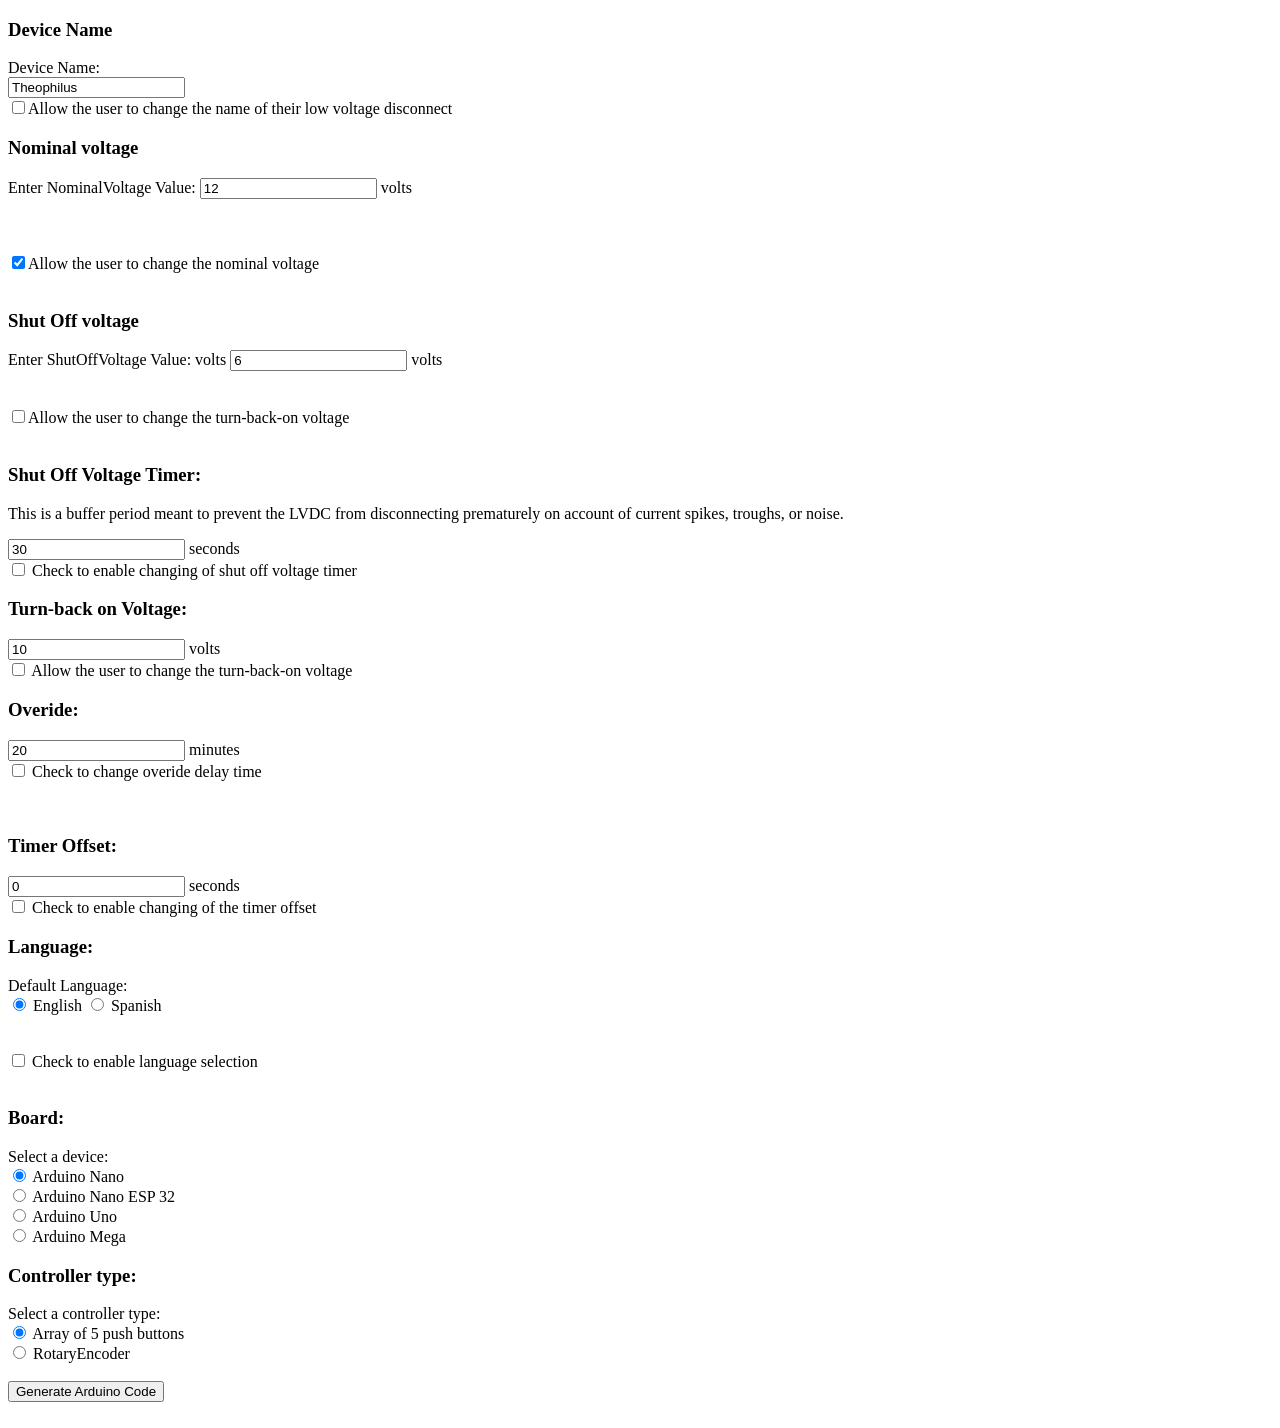
==== Software/CustomerInterface/index.html @ e2939363 "Integrated more changes from Weston, broke up PagesLCD.js into more parts" ====
<!DOCTYPE html>

<!--Low voltage disconnect customer form
    Programmed by Henry Holben and Weston Street using some code generated by ChatGPT, https://chat.openai.com/


-->

<html lang="en">
<head>
    <meta charset="UTF-8">
    <meta name="viewport" content="width=device-width, initial-scale=1.0">
    <title>Arduino Code Generator</title>

		<form>

        
        <!--Device Name-->
            <h3>Device Name</h3>
            <label for="DeviceName">Device Name:</label>
            <br>
            <input type="text" id="DeviceName" name="DeviceName" value="Theophilus">
            <br>
            <input type="checkbox" id="EnableNameChange" name="EnableNameChange" value="true">Allow the user to change the name of their low voltage disconnect
            <br>
        
        <!--Nominal Voltage-->
            <h3>Nominal voltage</h3>
            <label for="NominalVoltage">Enter NominalVoltage Value:</label>
            <input type="number" id="NominalVoltage" name="NominalVoltage" value="12" required> volts
            <br>
            <span class="error" id="NominalVoltageError" style="color:red"></span><br><br>
            <br>
            <input type="checkbox" id="EnableNominalVoltageInterface" name="EnableNominalVoltageInterface" value="true" checked="checked">Allow the user to change the nominal voltage <br>
            <br>
        
        <!--Shut off Voltage Form-->
            <h3>Shut Off voltage</h3>
            <label for="ShutOffVoltage">Enter ShutOffVoltage Value:</label> volts
            <input type="number" id="ShutOffVoltage" name="ShutOffVoltage" value="6" required> volts
            <span class="error" id="ShutOffVoltageError"></span><br><br><br>
            <input type="checkbox" id="EnableShutOffVoltageInterface" name="EnableShutOffVoltageInterface" value="ShutOffEnabled">Allow the user to change the turn-back-on voltage <br>
<br>
        <!-- Shut Off Voltage Timer-->
            <h3>Shut Off Voltage Timer:</h3>
            <p>This is a buffer period meant to prevent the LVDC from disconnecting prematurely on account of current spikes, troughs, or noise.</p>
            <input type="number" id="ShutOffVoltageTimer" name="ShutOffVoltageTimer" value="30"> seconds
            <br>
            <input type="checkbox" id="EnableShutOffVoltageTimerBoolean" name="EnableShutOffVoltageTimerBoolean" value="TRUE">
            <label for="EnableTimerOffsetBoolean">Check to enable changing of shut off voltage timer</label><br>
        
        
        <!--Turn Back on Voltage Form-->
            <h3>Turn-back on Voltage:</h3>
            <input type="number" id="TurnBackOnVoltage" name="TurnBackOnVoltage" value="10"> volts
            <br>
            <input type="checkbox" id="EnableTurnBackOnVoltageInterface" name="EnableTurnBackOnVoltageInterface" value="TurnBackOnEnabled">
            <label for="TurnBackOnVoltage">Allow the user to change the turn-back-on voltage</label><br>
        

        <!-- Override-->
            <h3>Overide:</h3>
            <input type="number" id="OverrideDelay" name="OverrideDelay" value="20"> minutes
            <br>
            <input type="checkbox" id="override" name="override" value="TRUE">
            <label for="override">Check to change overide delay time</label><br>
            <br>
            <br>
        
        <!-- TimerOffset-->
            <h3>Timer Offset:</h3>
            <input type="number" id="TimerOffset" name="TimerOffset" value="0"> seconds
            <br>
            <input type="checkbox" id="EnableTimerOffsetBoolean" name="EnableTimerOffsetBoolean" value="TRUE">
            <label for="EnableTimerOffsetBoolean">Check to enable changing of the timer offset</label><br>
        
        <!-- Language-->
            <h3>Language:</h3>
            Default Language:
            <br>
            <input type="radio" id="english" name="LanguageSetting" value="english" checked="checked">
            <label for="english">English</label> 
            <input type="radio" id="spanish" name="LanguageSetting" value="spanish">
            <label for="spanish">Spanish</label><br>
            <br>
            <br>
            <input type="checkbox" id="EnableLanguageInterface" name="EnableLanguageInterface" value="LanguageChoiceEnabled">
            <label for="EnableLanguageInterface">Check to enable language selection</label><br>
            <br>
        
        <!-- Board-->
            <h3>Board:</h3>
            Select a device:
            <br>
            <input type="radio" id="ArduinoNano" name="DeviceSetting" value="ArduinoNano" checked="checked">
            <label for="ArduinoNano">Arduino Nano</label> 
            <br>
            <input type="radio" id="ArduinoNanoESP32" name="DeviceSetting" value="ArduinoNanoESP32">
            <label for="ArduinoNanoEsp32">Arduino Nano ESP 32</label>
            <br>
            <input type="radio" id="ArduinoUno" name="DeviceSetting" value="ArduinoUno">
            <label for="ArduinoUno">Arduino Uno</label> 
            <br>
            <input type="radio" id="ArduinoMega" name="DeviceSetting" value="ArduinoMega">
            <label for="ArduinoMega">Arduino Mega</label><br>

        <!-- Controller type-->
            <h3>Controller type:</h3>
            Select a controller type:
            <br>
            <input type="radio" id="ButtonArray" name="ControlTypeSetting" value="ButtonArray" checked="checked">
            <label for="ButtonArray">Array of 5  push buttons</label> 
            <br>
            <input type="radio" id="Encoder" name="ControlTypeSetting" value="Encoder">
            <label for="Encoder">RotaryEncoder</label><br>
            <br>

        <!--Buttons to begin the generation of the arduino file:-->
            <button type="button" onclick="generateCode()">Generate Arduino Code</button>
            <br>            

        
    </form>
    
    <br>
    
    <a id="downloadLink" style="display: none" download="arduino_code.ino">Download Arduino Code</a>
    

<!--Rhe javascript files that are stored in this folderun t-->
<script src = "PinData.js" defer></script>
<script src = "ExtractFormVariables.js" defer></script>
<script src = "ConvertMenuItemsToString.js" defer></script>

<script src = "Explanations.js" defer></script>

<script src = "CodeHead.js" defer></script>
<script src = "LibrariesSection.js" defer></script>
<script src = "InitialCppVariables.js" defer></script>
<script src = "PagesLCD.js" defer></script>
<script src = "ScrollFunctions.js" defer></script>
<script src = "SelectFunctions.js" defer></script>
<script src = "MemoryFunctions.js" defer></script>
<script src = "MeasurementFunction.js" defer></script>

<script src = "TimerFunctions.js" defer></script>
<script src = "OutputTogglingFunctions.js" defer></script>
<script src = "VoltageCheckRoutines.js" defer></script>
<script src = "SetupFunction.js" defer></script>
<script src = "VoidLoop.js" defer></script>



    <script type="text/javascript">
        

  //A potential alternative to running the scripts as we did above, is to combine them into one large script:     
        /* Pure Javascript work*/

            //Set pin assignments
              //  let PinDataScript = document.createElement('script');
               // PinDataScript.src ="PinData.js";
                //PinDataScript.defer = true;
               // document.head.appendChild(PinDataScript);

            //Extract Variables from the HTML form
             //   let ExtractVariablesScript = document.createElement('script');
              //  ExtractVariablesScript.src ="ExtractFormVariables.js";
              //  ExtractVariablesScript.defer = true;
              //  document.head.appendChild(ExtractVariablesScript);

            //Convert the menu items selected by the user to a string
               // let ConvertMenuToStringScript = document.createElement('script');
               // ConvertMenuToStringScript.src ="ConvertMenuItemsToString.js";
               // ConvertMenuToStringScript.defer = true;
               // document.head.appendChild(ConvertMenuToStringScript);

            //Explanations to potentially appear on the index page as a guide for the user
               // let ExplanationsScript = document.createElement('script');
                //ExplanationsScript.src ="Explanations.js";
                //ExplanationsScript.defer = true;
               // document.head.appendChild(ExplanationsScript);




        /*Javascripts that declare strings of C++: */


            //Code Head
                //let CodeHeadscript = document.createElement('script');
                //CodeHeadscript.src ="CodeHead.js";
                //CodeHeadscript.defer = true;
                //document.head.appendChild(CodeHeadscript);

            //Libraries Section
              // let LibrariesSectionScript = document.createElement('script');
              //  LibrariesSectionScript.src ="LibrariesSection.js";
              //  LibrariesSectionScript.defer = true;
              // document.head.appendChild(LibrariesSectionScript);

            //Initial Variables
              //  let InitialCppVariablesScript = document.createElement('script');
              //  InitialCppVariablesScript.src ="InitialCppVariables.js";
              //  InitialCppVariablesScript.defer = true;
              //  document.head.appendChild(InitialCppVariablesScript);

            //LCD Pages
              //  let LCDpagesScript = document.createElement('script');
               // LCDpagesScript.src ="PagesLCD.js";
              //  LCDpagesScript.defer = true;
              //  document.head.appendChild(LCDpagesScript);

            //Scroll Functions
               // let ScrollFunctionsScript = document.createElement('script');
               // ScrollFunctionsScript.src ="ScrollFunctions.js";
               // ScrollFunctionsScript.defer = true;
                //document.head.appendChild(ScrollFunctionsScript);

            //Select Functions
               // let SelectFunctionsScript = document.createElement('script');
               // SelectFunctionsScript.src ="SelectFunctions.js";
                //SelectFunctionsScript.defer = true;
                //document.head.appendChild(SelectFunctionsScript);

            //Memory Functions
               // let MemoryFunctionsScript = document.createElement('script');
               // MemoryFunctionsScript.src ="MemoryFunctions.js";
              //  MemoryFunctionsScript.defer = true;
               // document.head.appendChild(MemoryFunctionsScript);

            //Timer Functions
                //let TimerFunctionsScript = document.createElement('script');
               // TimerFunctionsScript.src ="TimerFunctions.js";
               // TimerFunctionsScript.defer = true;
               // document.head.appendChild(TimerFunctionsScript);

            //Votlage Measurement Function
              //let VoltageMeasurementScript = document.createElement('script');
            //  VoltageMeasurementScript.src ="MeasurementFunction.js";
           //  VoltageMeasurementScript.defer = true;
          //  document.head.appendChild(VoltageMeasurementScript);
  
            //Functions for turning the output on or off
              // let OutputTogglingFunctionsScript = document.createElement('script');
              // OutputTogglingFunctionsScript.src ="OutputTogglingFunctions.js";
              // OutputTogglingFunctionsScript.defer = true;
              // document.head.appendChild(OutputTogglingFunctionsScript);

            //Voltage Check Routines
              //  let VoltageCheckRoutinesScript = document.createElement('script');
          //  VoltageCheckRoutinesScript.src ="VoltageCheckRoutines.js";
          //      VoltageCheckRoutinesScript.defer = true;
          //      document.head.appendChild(VoltageCheckRoutinesScript);
            
            //Setup Function
           //     SetupFunctionScript = document.createElement('script');
           //     SetupFunctionScript.src ="SetupFunction.js";
           //     SetupFunctionScript.defer = true;
           //     document.head.appendChild(SetupFunctionScript);





            
        //Generate the arduino Code
        function generateCode() 
        {



        //Check that inputs are valid       
                const NominalVoltageError = document.getElementById('NominalVoltageError');
                const ShutOffVoltageError = document.getElementById('ShutOffVoltageError');

            
                NominalVoltageError.textContent = '';
                ShutOffVoltageError.textContent = '';

                if (!NominalVoltage) 
                {

       alert("Please enter a positive integer multiple of 12 for Nominal Voltage.");
                }
            
                else if (NominalVoltage % 12 !== 0) 
                {
       NominalVoltageError.textContent = 'Please enter a positive integer multiple of 12 for Nominal Voltage.';
       alert("Nominal Voltage must be a positive integer multiple of 12.");
                }

                else if (isNaN(ShutOffVoltage) || ShutOffVoltage <= 0) 
                {
        alert("Please enter a positive number for Shut Off VOltage (decimal values allowed");
                }
                
                else if (isNaN(TurnBackOnVoltage) || TurnBackOnVoltage <= 0) 
                {
        alert("Please enter a positive number for Turn Back On Voltage(decimal values allowed");
                }
                else if (isNaN(OverrideDelay) || TurnBackOnVoltage <= 0) 
                {
        alert("Please enter a positive number for override delay (decimal values allowed");
                }
                else
                {
            



       
          
            
        //select the control scheme to put into the Blob     
        
        if(ControlSelection == 1)
        {
            var ScrollFunction = ButtonScrollFunction;
            var SelectFunction = ButtonSelectFunction;
            var LibrariesSection = LibrariesSectionButtonArray; 
            var SetUpFunction = SetupFunctionButtons;
            var ControlSchemeGlobalVariables = ButtonRelatedGlobalVariables;
   
        }
        else if(ControlSelection ==2)
        {
            var ScrollFunction = EncoderScrollFunction;
            var SelectFunction = EncoderSelectFunction;
            var LibrariesSection = LibrariesSectionEncoder;
            var SetUpFunction = SetupFunctionEncoder;
            var ControlSchemeGlobalVariables = EncoderRelatedGlobalVariables;

        }
            
        // Create a Blob containing the Arduino code
        const blob = new Blob([
            CodeHead 
            + 
            LibrariesSection 
            + 
            MenuItems 
            + 
            LiquidCrystalDisplayVariablesSection 
            + 
            VoltageProbeSpecifications 
            + 
            GlobalVariables 
            + 
            TimerRelatedVariables 
            + 
            GetPinAssignments 
            + 
            ControlSchemeGlobalVariables 
            + 
            VoltageMeasurementFunction 
            + 
            StatusPage 
            + 
            MenuPage 
            + 
            AdjustNominalVoltagePage 
            + 
            AdjustCutOffVoltagePage
            +
            AdjustReconnectVoltagePage
            +
            AdjustOverrideTimePage
            +
            ScrollFunction 
            + 
            SelectFunction 
            + 
            ReadUserInputMemoryFunction 
            + 
            WriteUserInputMemoryFunction 
            + 
            TimeSinceBootFunction 
            + 
            DisconnectBufferTimerEnd 
            + 
            OverrideTimerEnd 
            +
            TurnOffOutputFunction 
            + 
            TurnOnOutputFunction 
            + 
            SetUpFunction 
            + 
            DefaultMenuPageScreenstate  
            + 
            LoopFunction
        ], { type: 'text/plain' });

        // Create a download link
        const downloadLink = document.getElementById("downloadLink");
        downloadLink.href = URL.createObjectURL(blob);
        downloadLink.download = "arduino_code.ino"; // Set the filename

        downloadLink.style.display = "block";
        }//end else
    }//end function generate code     
    </script>



  </body>
</html>
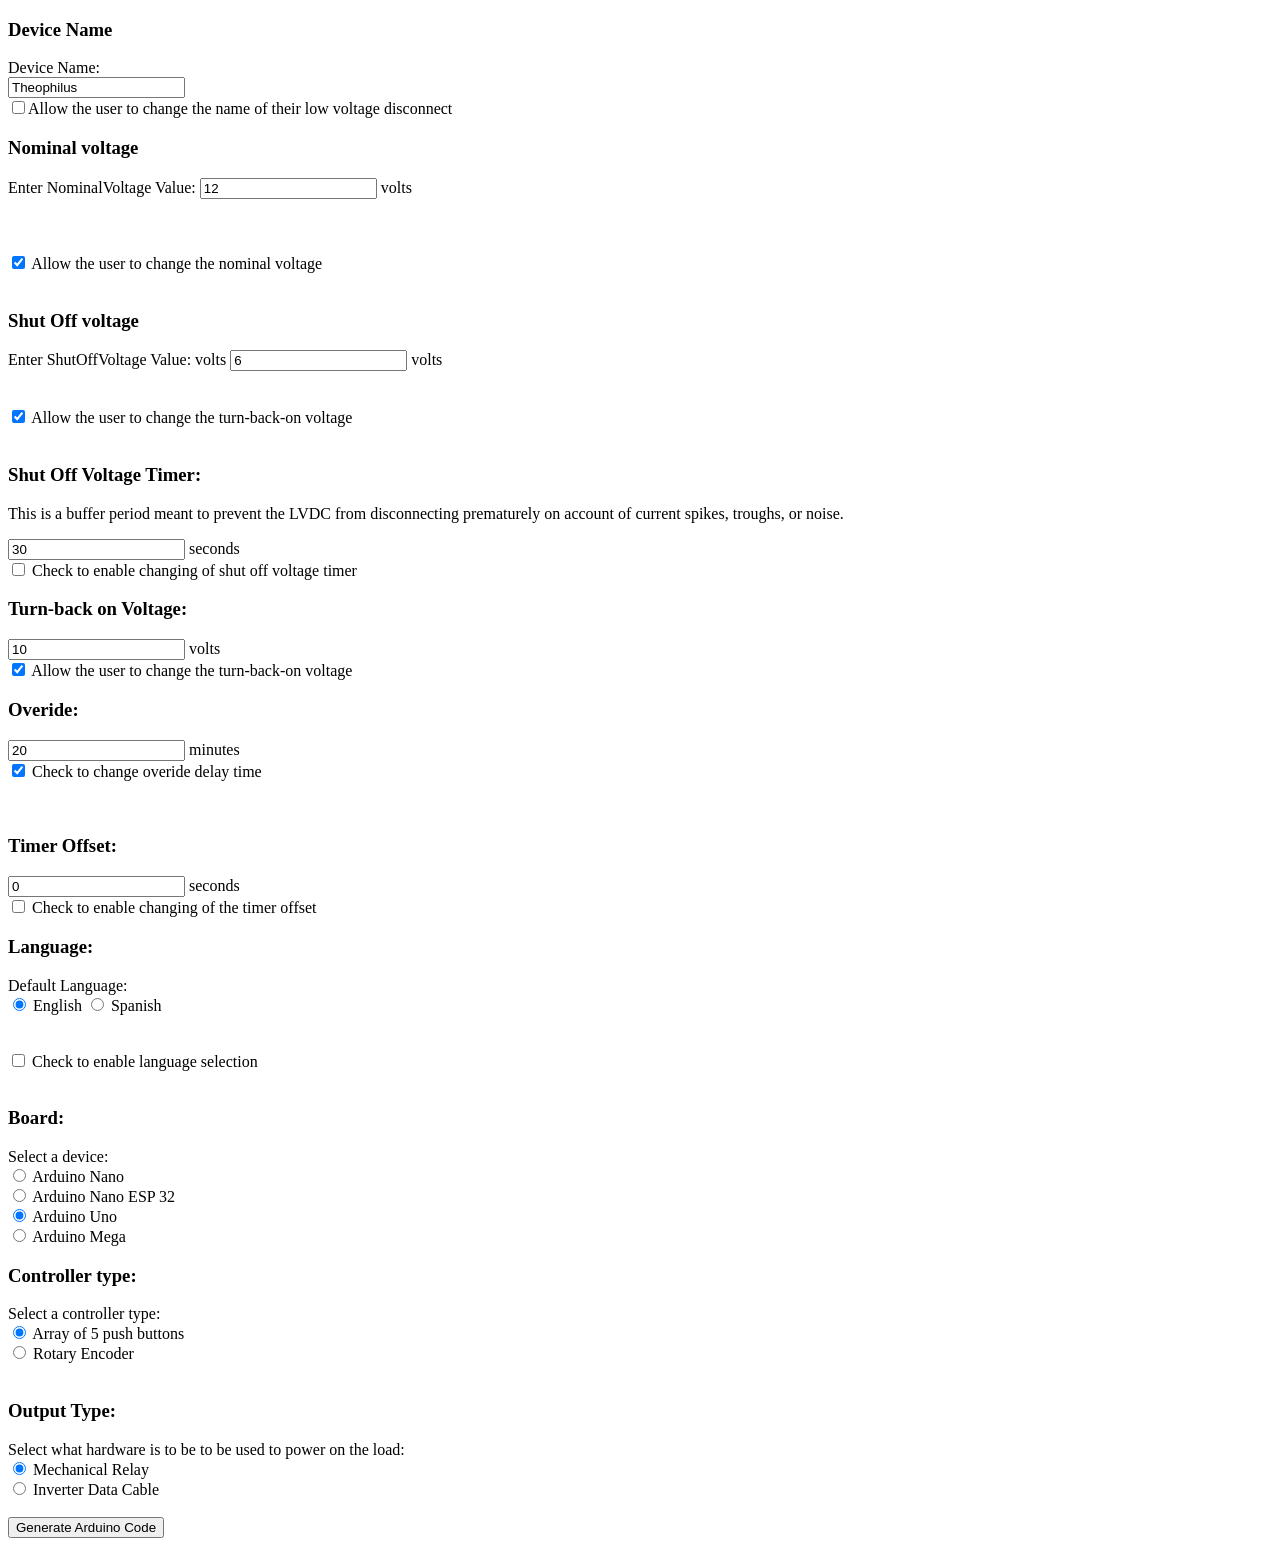
==== commit 42bbf5ea: "Worked on dynamic LCD screen pages" ====
--- a/Software/CustomerInterface/index.html
+++ b/Software/CustomerInterface/index.html
@@ -31,7 +31,7 @@
             <br>
             <span class="error" id="NominalVoltageError" style="color:red"></span><br><br>
             <br>
-            <input type="checkbox" id="EnableNominalVoltageInterface" name="EnableNominalVoltageInterface" value="true" checked="checked">Allow the user to change the nominal voltage <br>
+            <input type="checkbox" id="EnableNominalVoltageInterface" name="EnableNominalVoltageInterface" value="true" checked="checked"> <!-- selected by default-->Allow the user to change the nominal voltage <br>
             <br>
         
         <!--Shut off Voltage Form-->
@@ -39,7 +39,7 @@
             <label for="ShutOffVoltage">Enter ShutOffVoltage Value:</label> volts
             <input type="number" id="ShutOffVoltage" name="ShutOffVoltage" value="6" required> volts
             <span class="error" id="ShutOffVoltageError"></span><br><br><br>
-            <input type="checkbox" id="EnableShutOffVoltageInterface" name="EnableShutOffVoltageInterface" value="ShutOffEnabled">Allow the user to change the turn-back-on voltage <br>
+            <input type="checkbox" id="EnableShutOffVoltageInterface" name="EnableShutOffVoltageInterface" value="ShutOffEnabled"  checked="checked"> <!-- selected by default-->Allow the user to change the turn-back-on voltage <br>
 <br>
         <!-- Shut Off Voltage Timer-->
             <h3>Shut Off Voltage Timer:</h3>
@@ -54,7 +54,7 @@
             <h3>Turn-back on Voltage:</h3>
             <input type="number" id="TurnBackOnVoltage" name="TurnBackOnVoltage" value="10"> volts
             <br>
-            <input type="checkbox" id="EnableTurnBackOnVoltageInterface" name="EnableTurnBackOnVoltageInterface" value="TurnBackOnEnabled">
+            <input type="checkbox" id="EnableTurnBackOnVoltageInterface" name="EnableTurnBackOnVoltageInterface" value="TurnBackOnEnabled" checked="checked"> <!-- selected by default-->
             <label for="TurnBackOnVoltage">Allow the user to change the turn-back-on voltage</label><br>
         
 
@@ -62,7 +62,7 @@
             <h3>Overide:</h3>
             <input type="number" id="OverrideDelay" name="OverrideDelay" value="20"> minutes
             <br>
-            <input type="checkbox" id="override" name="override" value="TRUE">
+            <input type="checkbox" id="override" name="override" value="TRUE" checked="checked"> <!-- selected by default-->
             <label for="override">Check to change overide delay time</label><br>
             <br>
             <br>
@@ -78,7 +78,7 @@
             <h3>Language:</h3>
             Default Language:
             <br>
-            <input type="radio" id="english" name="LanguageSetting" value="english" checked="checked">
+            <input type="radio" id="english" name="LanguageSetting" value="english" checked="checked"> <!-- selected by default-->
             <label for="english">English</label> 
             <input type="radio" id="spanish" name="LanguageSetting" value="spanish">
             <label for="spanish">Spanish</label><br>
@@ -92,13 +92,13 @@
             <h3>Board:</h3>
             Select a device:
             <br>
-            <input type="radio" id="ArduinoNano" name="DeviceSetting" value="ArduinoNano" checked="checked">
+            <input type="radio" id="ArduinoNano" name="DeviceSetting" value="ArduinoNano">
             <label for="ArduinoNano">Arduino Nano</label> 
             <br>
             <input type="radio" id="ArduinoNanoESP32" name="DeviceSetting" value="ArduinoNanoESP32">
             <label for="ArduinoNanoEsp32">Arduino Nano ESP 32</label>
             <br>
-            <input type="radio" id="ArduinoUno" name="DeviceSetting" value="ArduinoUno">
+            <input type="radio" id="ArduinoUno" name="DeviceSetting" value="ArduinoUno" checked="checked"> <!-- selected by default-->
             <label for="ArduinoUno">Arduino Uno</label> 
             <br>
             <input type="radio" id="ArduinoMega" name="DeviceSetting" value="ArduinoMega">
@@ -108,11 +108,22 @@
             <h3>Controller type:</h3>
             Select a controller type:
             <br>
-            <input type="radio" id="ButtonArray" name="ControlTypeSetting" value="ButtonArray" checked="checked">
+            <input type="radio" id="ButtonArray" name="ControlTypeSetting" value="ButtonArray" checked="checked"> <!-- selected by default-->
             <label for="ButtonArray">Array of 5  push buttons</label> 
             <br>
             <input type="radio" id="Encoder" name="ControlTypeSetting" value="Encoder">
-            <label for="Encoder">RotaryEncoder</label><br>
+            <label for="Encoder">Rotary Encoder</label><br>
+            <br>
+
+        <!-- Output type-->
+            <h3>Output Type:</h3>
+            Select what hardware is to be to be used to power on the load:
+            <br>
+            <input type="radio" id="RelayOutput" name="OutputType" value="RelayOutput" checked="checked"> <!-- default-->
+            <label for="RelayOutput">Mechanical Relay</label> 
+            <br>
+            <input type="radio" id="InverterControl" name="OutputType" value="InverterControl">
+            <label for="InverterControl">Inverter Data Cable</label><br>
             <br>
 
         <!--Buttons to begin the generation of the arduino file:-->
@@ -268,13 +279,9 @@
         function generateCode() 
         {
 
-
-
-        //Check that inputs are valid       
+            //Check that inputs are valid       
                 const NominalVoltageError = document.getElementById('NominalVoltageError');
                 const ShutOffVoltageError = document.getElementById('ShutOffVoltageError');
-
-            
                 NominalVoltageError.textContent = '';
                 ShutOffVoltageError.textContent = '';
 
@@ -303,103 +310,96 @@
                 {
         alert("Please enter a positive number for override delay (decimal values allowed");
                 }
-                else
-                {
-            
-
-
-
-       
-          
-            
-        //select the control scheme to put into the Blob     
-        
-        if(ControlSelection == 1)
-        {
-            var ScrollFunction = ButtonScrollFunction;
-            var SelectFunction = ButtonSelectFunction;
-            var LibrariesSection = LibrariesSectionButtonArray; 
-            var SetUpFunction = SetupFunctionButtons;
-            var ControlSchemeGlobalVariables = ButtonRelatedGlobalVariables;
-   
-        }
-        else if(ControlSelection ==2)
-        {
-            var ScrollFunction = EncoderScrollFunction;
-            var SelectFunction = EncoderSelectFunction;
-            var LibrariesSection = LibrariesSectionEncoder;
-            var SetUpFunction = SetupFunctionEncoder;
-            var ControlSchemeGlobalVariables = EncoderRelatedGlobalVariables;
-
-        }
-            
-        // Create a Blob containing the Arduino code
-        const blob = new Blob([
-            CodeHead 
-            + 
-            LibrariesSection 
-            + 
-            MenuItems 
-            + 
-            LiquidCrystalDisplayVariablesSection 
-            + 
-            VoltageProbeSpecifications 
-            + 
-            GlobalVariables 
-            + 
-            TimerRelatedVariables 
-            + 
-            GetPinAssignments 
-            + 
-            ControlSchemeGlobalVariables 
-            + 
-            VoltageMeasurementFunction 
-            + 
-            StatusPage 
-            + 
-            MenuPage 
-            + 
-            AdjustNominalVoltagePage 
-            + 
-            AdjustCutOffVoltagePage
-            +
-            AdjustReconnectVoltagePage
-            +
-            AdjustOverrideTimePage
-            +
-            ScrollFunction 
-            + 
-            SelectFunction 
-            + 
-            ReadUserInputMemoryFunction 
-            + 
-            WriteUserInputMemoryFunction 
-            + 
-            TimeSinceBootFunction 
-            + 
-            DisconnectBufferTimerEnd 
-            + 
-            OverrideTimerEnd 
-            +
-            TurnOffOutputFunction 
-            + 
-            TurnOnOutputFunction 
-            + 
-            SetUpFunction 
-            + 
-            DefaultMenuPageScreenstate  
-            + 
-            LoopFunction
-        ], { type: 'text/plain' });
-
-        // Create a download link
-        const downloadLink = document.getElementById("downloadLink");
-        downloadLink.href = URL.createObjectURL(blob);
-        downloadLink.download = "arduino_code.ino"; // Set the filename
-
-        downloadLink.style.display = "block";
-        }//end else
-    }//end function generate code     
+                else //allow the code to run as normal
+                {
+                    //select the control scheme to put into the Blob     
+                    if(ControlSelection == 1)
+                    {
+                        var ScrollFunction = ButtonScrollFunction;
+                        var SelectFunction = ButtonSelectFunction;
+                        var LibrariesSection = LibrariesSectionButtonArray; 
+                        var SetUpFunction = SetupFunctionButtons;
+                        var ControlSchemeGlobalVariables = ButtonRelatedGlobalVariables;
+                    }
+                    else if(ControlSelection ==2)
+                    {
+                        var ScrollFunction = EncoderScrollFunction;
+                        var SelectFunction = EncoderSelectFunction;
+                        var LibrariesSection = LibrariesSectionEncoder;
+                        var SetUpFunction = SetupFunctionEncoder;
+                        var ControlSchemeGlobalVariables = EncoderRelatedGlobalVariables;
+                    }
+
+                    // Create a Blob containing the Arduino code
+                    const blob = new Blob(
+                    [
+                        CodeHead 
+                        + 
+                        LibrariesSection 
+                        + 
+                        MenuItems 
+                        + 
+                        LiquidCrystalDisplayVariablesSection 
+                        + 
+                        VoltageProbeSpecifications 
+                        + 
+                        GlobalVariables 
+                        + 
+                        TimerRelatedVariables 
+                        + 
+                        GetPinAssignments 
+                        + 
+                        ControlSchemeGlobalVariables 
+                        + 
+                        VoltageMeasurementFunction 
+                        + 
+                        StatusPage 
+                        + 
+                        MenuPage 
+                        + 
+                        AdjustNominalVoltagePage 
+                        + 
+                        AdjustCutOffVoltagePage
+                        +
+                        AdjustReconnectVoltagePage
+                        +
+                        AdjustOverrideTimePage
+                        +
+                        ScrollFunction 
+                        + 
+                        SelectFunction 
+                        + 
+                        ReadUserInputMemoryFunction 
+                        + 
+                        WriteUserInputMemoryFunction 
+                        + 
+                        TimeSinceBootFunction 
+                        + 
+                        DisconnectBufferTimerEnd 
+                        + 
+                        OverrideTimerEnd 
+                        +
+                        TurnOffOutputFunction 
+                        + 
+                        TurnOnOutputFunction 
+                        + 
+                        SetUpFunction 
+                        + 
+                        DefaultMenuPageScreenState  
+                        +
+                        LoopFunctionStart
+                        +
+                        LoopFunctionPages
+                    ], { type: 'text/plain' });
+
+                    // Create a download link
+                    const downloadLink = document.getElementById("downloadLink");
+                    downloadLink.href = URL.createObjectURL(blob);
+                    downloadLink.download = "arduino_code.ino"; // Set the filename
+
+                    downloadLink.style.display = "block";
+                }//end else
+        }//end function generate code     
     </script>
 
 
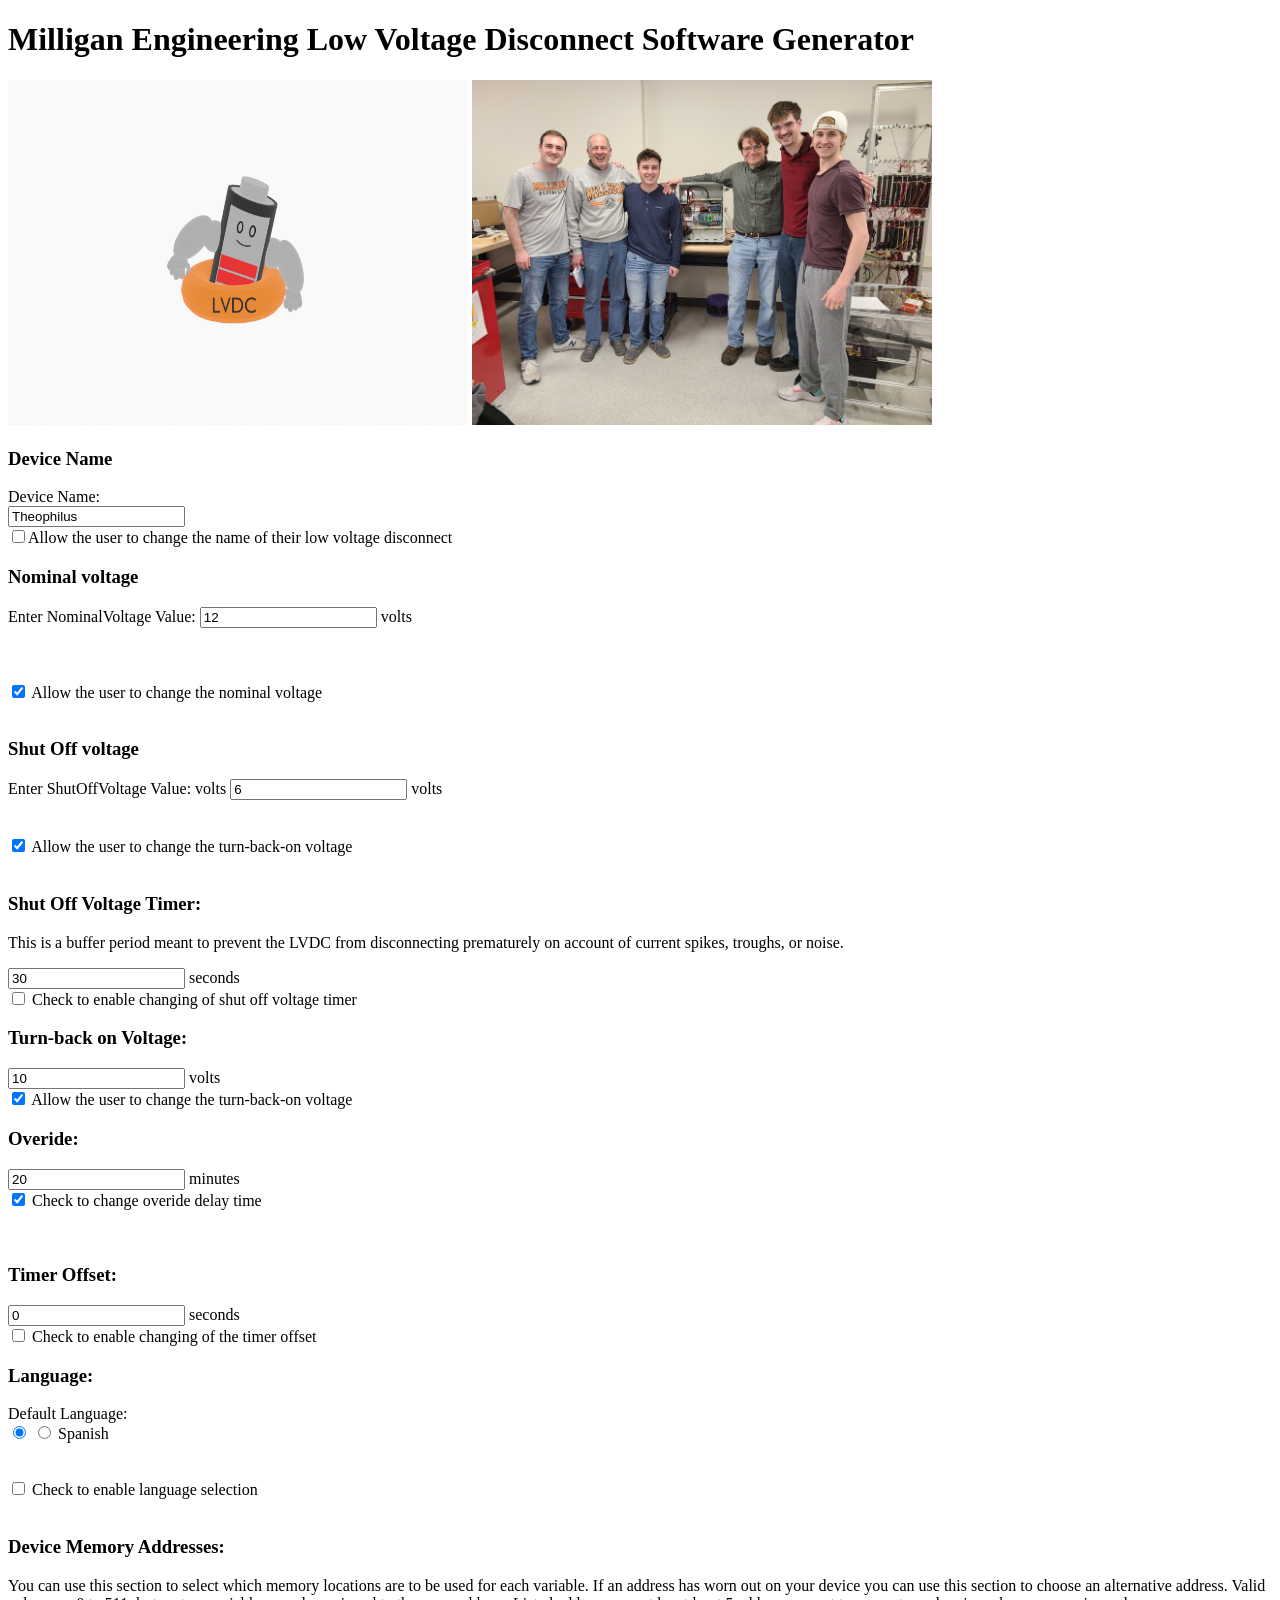
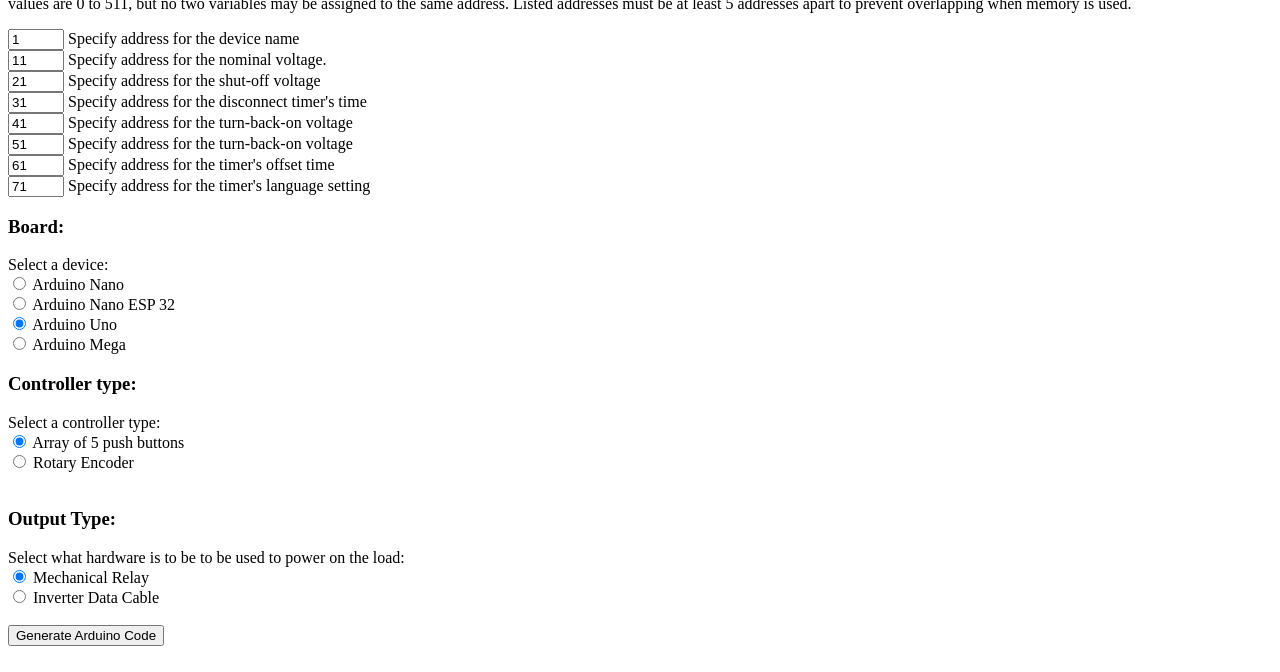
==== commit c540e1db: "Maybe the best update yet... MEMORY FUNCTIONS!" ====
--- a/Software/CustomerInterface/index.html
+++ b/Software/CustomerInterface/index.html
@@ -5,12 +5,24 @@
 
 
 -->
+
+
+
 
 <html lang="en">
 <head>
     <meta charset="UTF-8">
     <meta name="viewport" content="width=device-width, initial-scale=1.0">
     <title>Arduino Code Generator</title>
+
+    <h1>Milligan Engineering Low Voltage Disconnect Software Generator</h1>
+</head>
+<img src="LVDCpreliminarylogoV2.png" alt="Picture of a buff battery in a life preserver." width="460" height="345">
+
+
+<img src="LVDteamPhoto22Feb2024.jpg" alt="Picture of a professor and some dumb undergrands linking arms with eachother and with a junction box that looks way to big for what it is." width="460" height="345">
+
+
 
 		<form>
 
@@ -79,7 +91,6 @@
             Default Language:
             <br>
             <input type="radio" id="english" name="LanguageSetting" value="english" checked="checked"> <!-- selected by default-->
-            <label for="english">English</label> 
             <input type="radio" id="spanish" name="LanguageSetting" value="spanish">
             <label for="spanish">Spanish</label><br>
             <br>
@@ -88,6 +99,37 @@
             <label for="EnableLanguageInterface">Check to enable language selection</label><br>
             <br>
         
+        <!--Memory Addresses-->
+        <h3>Device Memory Addresses:</h3>
+        <p>You can use this section to select which memory locations are to be used for each variable. If an address has worn out on your device you can use this section to choose an alternative address. Valid values are 0 to 511, but no two variables may be assigned to the same address. Listed addresses must be at least 5 addresses apart to prevent overlapping when memory is used.</p>
+        <input type="number" id="LVDnameAddress" name="LVDnameAddress" min="0" max="511" value="1" required>
+        <label for="LVDnameAddress">Specify address for the device name</label> 
+        <br>
+        <!---->
+        <input type="number" id="NominalVoltageAddress" name="NominalVoltageAddress" min="0" max="511" value="11" required>
+        <label for="NominalVoltageAddress">Specify address for the nominal voltage.</label> 
+        <br>
+        <input type="number" id="ShutOffVoltageAddress" name="ShutOffVoltageAddress" min="0" max="511" value="21" required>
+        <label for="ShutOffVoltageAddress">Specify address for the shut-off voltage</label> 
+        <br>
+        <input type="number" id="DisconnectTimeAddress" name="DisconnectTimeAddress" min="0" max="511" value="31" required>
+        <label for="DisconnectTimeAddress">Specify address for the disconnect timer's time</label> 
+        <br>
+        <input type="number" id="TurnOnVoltageAddress" name="TurnOnVoltageAddress" min="0" max="511" value="41" required>
+        <label for="TurnOnVoltageAddress">Specify address for the turn-back-on voltage</label> 
+        <br>
+        <input type="number" id="OverrideTimeAddress" name="OverrideTimeAddress" min="0" max="511" value="51" required>
+        <label for="OverrideTimeAddress">Specify address for the turn-back-on voltage</label>
+        <br>
+        <input type="number" id="TimerOffsetAddress" name="TimerOffsetAddress" min="0" max="511" value="61" required>
+        <label for="TimerOffsetAddress">Specify address for the timer's offset time</label>
+        <br>
+        <input type="number" id="LanguageAddress" name="LanguageAddress" min="0" max="511" value="71" required>
+        <label for="LanguageAddress">Specify address for the timer's language setting</label>
+        <br>
+        
+
+
         <!-- Board-->
             <h3>Board:</h3>
             Select a device:
@@ -157,161 +199,83 @@
 <script src = "TimerFunctions.js" defer></script>
 <script src = "OutputTogglingFunctions.js" defer></script>
 <script src = "VoltageCheckRoutines.js" defer></script>
+<script src = "LatchesSection.js" defer></script>
 <script src = "SetupFunction.js" defer></script>
 <script src = "VoidLoop.js" defer></script>
 
 
 
-    <script type="text/javascript">
-        
-
-  //A potential alternative to running the scripts as we did above, is to combine them into one large script:     
-        /* Pure Javascript work*/
-
-            //Set pin assignments
-              //  let PinDataScript = document.createElement('script');
-               // PinDataScript.src ="PinData.js";
-                //PinDataScript.defer = true;
-               // document.head.appendChild(PinDataScript);
-
-            //Extract Variables from the HTML form
-             //   let ExtractVariablesScript = document.createElement('script');
-              //  ExtractVariablesScript.src ="ExtractFormVariables.js";
-              //  ExtractVariablesScript.defer = true;
-              //  document.head.appendChild(ExtractVariablesScript);
-
-            //Convert the menu items selected by the user to a string
-               // let ConvertMenuToStringScript = document.createElement('script');
-               // ConvertMenuToStringScript.src ="ConvertMenuItemsToString.js";
-               // ConvertMenuToStringScript.defer = true;
-               // document.head.appendChild(ConvertMenuToStringScript);
-
-            //Explanations to potentially appear on the index page as a guide for the user
-               // let ExplanationsScript = document.createElement('script');
-                //ExplanationsScript.src ="Explanations.js";
-                //ExplanationsScript.defer = true;
-               // document.head.appendChild(ExplanationsScript);
-
-
-
-
-        /*Javascripts that declare strings of C++: */
-
-
-            //Code Head
-                //let CodeHeadscript = document.createElement('script');
-                //CodeHeadscript.src ="CodeHead.js";
-                //CodeHeadscript.defer = true;
-                //document.head.appendChild(CodeHeadscript);
-
-            //Libraries Section
-              // let LibrariesSectionScript = document.createElement('script');
-              //  LibrariesSectionScript.src ="LibrariesSection.js";
-              //  LibrariesSectionScript.defer = true;
-              // document.head.appendChild(LibrariesSectionScript);
-
-            //Initial Variables
-              //  let InitialCppVariablesScript = document.createElement('script');
-              //  InitialCppVariablesScript.src ="InitialCppVariables.js";
-              //  InitialCppVariablesScript.defer = true;
-              //  document.head.appendChild(InitialCppVariablesScript);
-
-            //LCD Pages
-              //  let LCDpagesScript = document.createElement('script');
-               // LCDpagesScript.src ="PagesLCD.js";
-              //  LCDpagesScript.defer = true;
-              //  document.head.appendChild(LCDpagesScript);
-
-            //Scroll Functions
-               // let ScrollFunctionsScript = document.createElement('script');
-               // ScrollFunctionsScript.src ="ScrollFunctions.js";
-               // ScrollFunctionsScript.defer = true;
-                //document.head.appendChild(ScrollFunctionsScript);
-
-            //Select Functions
-               // let SelectFunctionsScript = document.createElement('script');
-               // SelectFunctionsScript.src ="SelectFunctions.js";
-                //SelectFunctionsScript.defer = true;
-                //document.head.appendChild(SelectFunctionsScript);
-
-            //Memory Functions
-               // let MemoryFunctionsScript = document.createElement('script');
-               // MemoryFunctionsScript.src ="MemoryFunctions.js";
-              //  MemoryFunctionsScript.defer = true;
-               // document.head.appendChild(MemoryFunctionsScript);
-
-            //Timer Functions
-                //let TimerFunctionsScript = document.createElement('script');
-               // TimerFunctionsScript.src ="TimerFunctions.js";
-               // TimerFunctionsScript.defer = true;
-               // document.head.appendChild(TimerFunctionsScript);
-
-            //Votlage Measurement Function
-              //let VoltageMeasurementScript = document.createElement('script');
-            //  VoltageMeasurementScript.src ="MeasurementFunction.js";
-           //  VoltageMeasurementScript.defer = true;
-          //  document.head.appendChild(VoltageMeasurementScript);
-  
-            //Functions for turning the output on or off
-              // let OutputTogglingFunctionsScript = document.createElement('script');
-              // OutputTogglingFunctionsScript.src ="OutputTogglingFunctions.js";
-              // OutputTogglingFunctionsScript.defer = true;
-              // document.head.appendChild(OutputTogglingFunctionsScript);
-
-            //Voltage Check Routines
-              //  let VoltageCheckRoutinesScript = document.createElement('script');
-          //  VoltageCheckRoutinesScript.src ="VoltageCheckRoutines.js";
-          //      VoltageCheckRoutinesScript.defer = true;
-          //      document.head.appendChild(VoltageCheckRoutinesScript);
-            
-            //Setup Function
-           //     SetupFunctionScript = document.createElement('script');
-           //     SetupFunctionScript.src ="SetupFunction.js";
-           //     SetupFunctionScript.defer = true;
-           //     document.head.appendChild(SetupFunctionScript);
-
-
-
-
-
-            
+    <script type="text/javascript">  
+    
+    
+
+    
         //Generate the arduino Code
-        function generateCode() 
+        function generateCode()
         {
-
-            //Check that inputs are valid       
-                const NominalVoltageError = document.getElementById('NominalVoltageError');
-                const ShutOffVoltageError = document.getElementById('ShutOffVoltageError');
-                NominalVoltageError.textContent = '';
-                ShutOffVoltageError.textContent = '';
-
-                if (!NominalVoltage) 
-                {
-
-       alert("Please enter a positive integer multiple of 12 for Nominal Voltage.");
+            //end function generate code  
+
+
+  // Fetch input values
+  const NominalVoltage = parseInt(document.getElementById('NominalVoltage').value);
+    const ShutOffVoltage = parseFloat(document.getElementById('ShutOffVoltage').value);
+    const TurnBackOnVoltage = parseFloat(document.getElementById('TurnBackOnVoltage').value);
+    const OverrideDelay = parseFloat(document.getElementById('OverrideDelay').value);
+    const NominalVoltageAddress =parseFloat(document.getElementById('NominalVoltageAddress').value);
+    const ShutOffVoltageAddress =parseFloat(document.getElementById('ShutOffVoltageAddress').value);
+    const DisconnectTimeAddress =parseFloat(document.getElementById('DisconnectTimeAddress').value);
+    const TurnOnVoltageAddress =parseFloat(document.getElementById('TurnOnVoltageAddress').value);
+    const OverrideTimeAddress =parseFloat(document.getElementById('OverrideTimeAddress').value);
+    const TimerOffsetAddress =parseFloat(document.getElementById('TimerOffsetAddress').value);
+    const LanguageAddress =parseFloat(document.getElementById('LanguageAddress').value);
+
+
+    
+
+    // Check that inputs are valid       
+    const NominalVoltageError = document.getElementById('NominalVoltageError');
+    const ShutOffVoltageError = document.getElementById('ShutOffVoltageError');
+    NominalVoltageError.textContent = '';
+    ShutOffVoltageError.textContent = '';
+
+    if (isNaN(NominalVoltage) || NominalVoltage <= 0) {
+        alert("Please enter a positive integer multiple of 12 for Nominal Voltage.");
+    } else if (NominalVoltage % 12 !== 0) {
+        NominalVoltageError.textContent = 'Please enter a positive integer multiple of 12 for Nominal Voltage.';
+        alert("Nominal Voltage must be a positive integer multiple of 12.");
+    } else if (isNaN(ShutOffVoltage) || ShutOffVoltage <= 0) {
+        alert("Please enter a positive number for Shut Off Voltage (decimal values allowed).");
+    } else if (isNaN(TurnBackOnVoltage) || TurnBackOnVoltage <= 0) {
+        alert("Please enter a positive number for Turn Back On Voltage (decimal values allowed).");
+    } else if (isNaN(OverrideDelay) || OverrideDelay <= 0) {
+        alert("Please enter a positive number for override delay (decimal values allowed).");
+    } else {
+        // Integer validation
+        const inputs = [NominalVoltageAddress, ShutOffVoltageAddress, DisconnectTimeAddress, TurnOnVoltageAddress, OverrideTimeAddress, TimerOffsetAddress, LanguageAddress];
+
+
+        
+
+
+
+        const tolerance = 5;
+        let isValid = true;
+
+        for (let i = 0; i < inputs.length; i++) {
+            for (let j = i + 1; j < inputs.length; j++) {
+                if (Math.abs(inputs[i] - inputs[j]) < tolerance) {
+                    alert(inputs[i] + " should be at least 5 apart from all other EEPROM addresses.");
+                    isValid = false;
+                    break;
                 }
-            
-                else if (NominalVoltage % 12 !== 0) 
-                {
-       NominalVoltageError.textContent = 'Please enter a positive integer multiple of 12 for Nominal Voltage.';
-       alert("Nominal Voltage must be a positive integer multiple of 12.");
-                }
-
-                else if (isNaN(ShutOffVoltage) || ShutOffVoltage <= 0) 
-                {
-        alert("Please enter a positive number for Shut Off VOltage (decimal values allowed");
-                }
-                
-                else if (isNaN(TurnBackOnVoltage) || TurnBackOnVoltage <= 0) 
-                {
-        alert("Please enter a positive number for Turn Back On Voltage(decimal values allowed");
-                }
-                else if (isNaN(OverrideDelay) || TurnBackOnVoltage <= 0) 
-                {
-        alert("Please enter a positive number for override delay (decimal values allowed");
-                }
-                else //allow the code to run as normal
-                {
+            }
+            if (!isValid) {
+                break;
+            }
+        }
+
+        // If all inputs are valid, proceed with code generation
+        if (isValid) {
                     //select the control scheme to put into the Blob     
                     if(ControlSelection == 1)
                     {
@@ -338,19 +302,19 @@
                         LibrariesSection 
                         + 
                         MenuItems 
-                        + 
+                        +
+                        GetPinAssignments 
+                        +
+                        GlobalVariables 
+                        + 
+                        TimerRelatedVariables 
+                        + 
+                        VoltageProbeSpecifications
+                        +
                         LiquidCrystalDisplayVariablesSection 
                         + 
-                        VoltageProbeSpecifications 
-                        + 
-                        GlobalVariables 
-                        + 
-                        TimerRelatedVariables 
-                        + 
-                        GetPinAssignments 
-                        + 
-                        ControlSchemeGlobalVariables 
-                        + 
+                        ControlSchemeGlobalVariables                    
+                        +
                         VoltageMeasurementFunction 
                         + 
                         StatusPage 
@@ -368,24 +332,28 @@
                         ScrollFunction 
                         + 
                         SelectFunction 
-                        + 
-                        ReadUserInputMemoryFunction 
-                        + 
-                        WriteUserInputMemoryFunction 
-                        + 
+                        +
                         TimeSinceBootFunction 
                         + 
                         DisconnectBufferTimerEnd 
                         + 
                         OverrideTimerEnd 
                         +
+                        ReconnectTimerEnd
+                        +
                         TurnOffOutputFunction 
                         + 
                         TurnOnOutputFunction 
                         + 
-                        SetUpFunction 
-                        + 
-                        DefaultMenuPageScreenState  
+                        DefaultMenuPageScreenState
+                        +
+                        VoidOverride
+                        +
+                        VoidLVDMode
+                        +
+                        SwitchPage
+                        +
+                        SetUpFunction                      
                         +
                         LoopFunctionStart
                         +
@@ -398,7 +366,9 @@
                     downloadLink.download = "arduino_code.ino"; // Set the filename
 
                     downloadLink.style.display = "block";
+        }//end if
                 }//end else
+            
         }//end function generate code     
     </script>
 
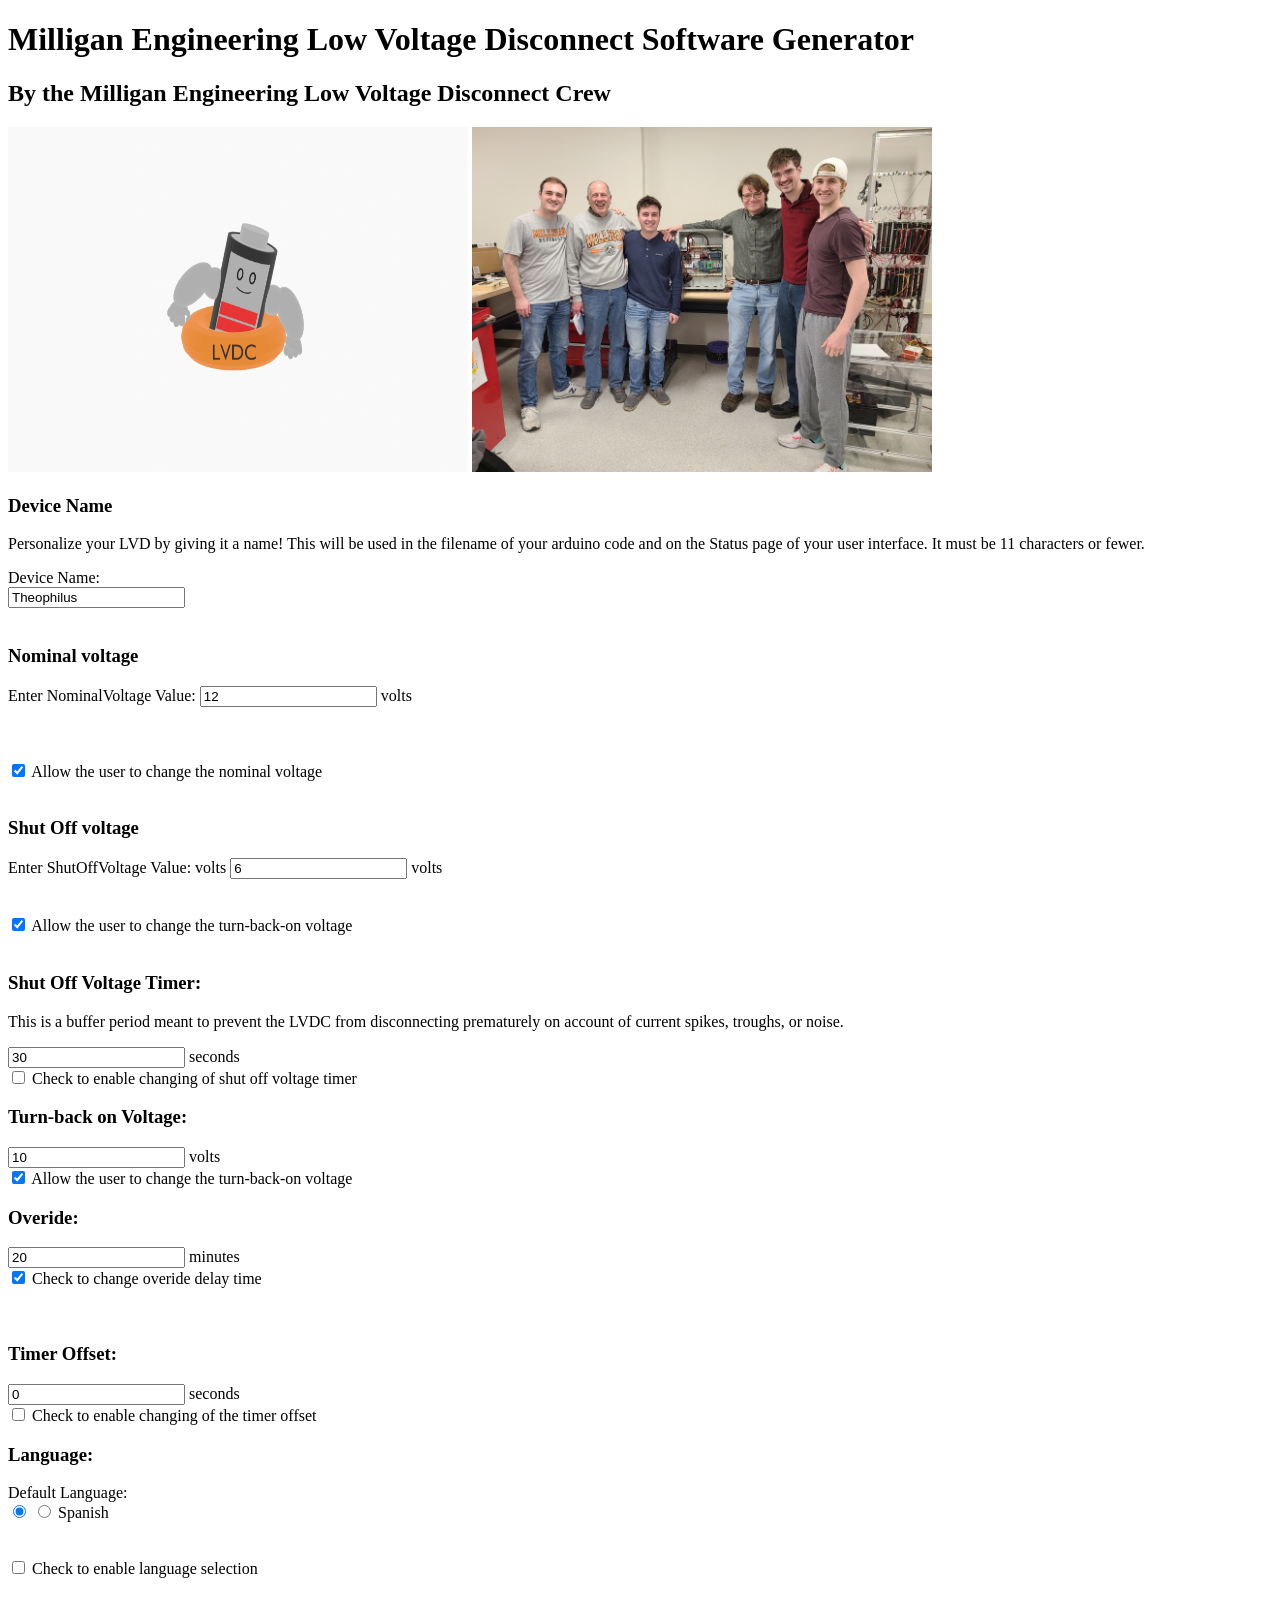
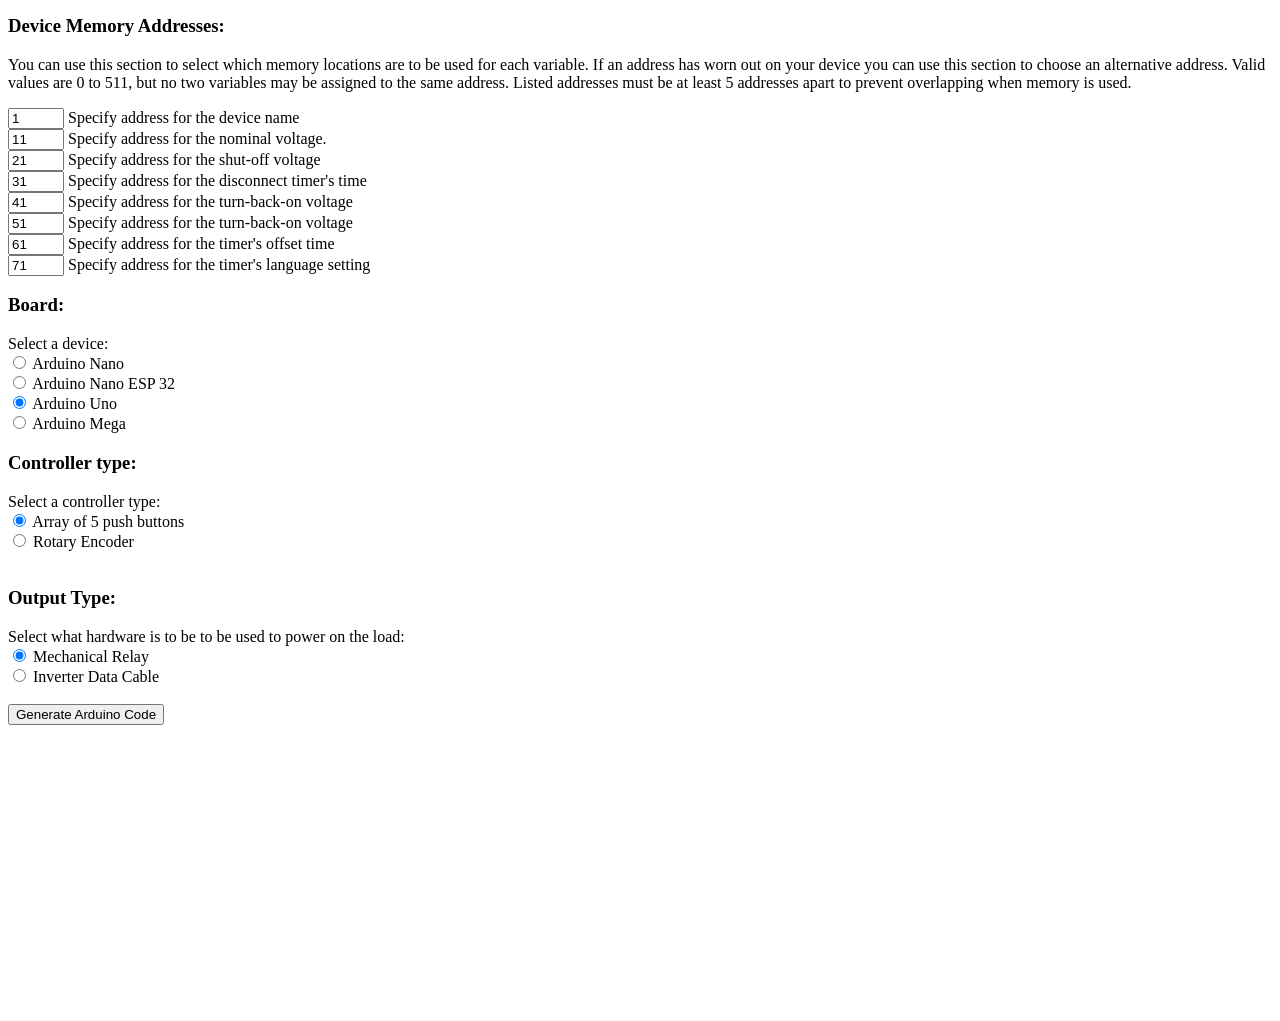
==== commit 9208cdec: "Name given to the device now shows up on the LCD screen and in the c++ file name" ====
--- a/Software/CustomerInterface/index.html
+++ b/Software/CustomerInterface/index.html
@@ -13,27 +13,30 @@
 <head>
     <meta charset="UTF-8">
     <meta name="viewport" content="width=device-width, initial-scale=1.0">
-    <title>Arduino Code Generator</title>
-
+    <title>LVD Code Generator</title>
+    <link rel="icon" type="image/x-icon" href="favicon.ico">
     <h1>Milligan Engineering Low Voltage Disconnect Software Generator</h1>
+    <h2>By the Milligan Engineering Low Voltage Disconnect Crew</h2>
 </head>
 <img src="LVDCpreliminarylogoV2.png" alt="Picture of a buff battery in a life preserver." width="460" height="345">
 
 
 <img src="LVDteamPhoto22Feb2024.jpg" alt="Picture of a professor and some dumb undergrands linking arms with eachother and with a junction box that looks way to big for what it is." width="460" height="345">
 
-
+<link rel="icon" type="image/x-icon" href="/images/favicon.ico">
 
 		<form>
 
         
         <!--Device Name-->
             <h3>Device Name</h3>
+            <p>Personalize your LVD by giving it a name! This will be used in the filename of your arduino code and on the Status page of your user interface. It must be 11 characters or fewer.</p>
+
             <label for="DeviceName">Device Name:</label>
             <br>
             <input type="text" id="DeviceName" name="DeviceName" value="Theophilus">
             <br>
-            <input type="checkbox" id="EnableNameChange" name="EnableNameChange" value="true">Allow the user to change the name of their low voltage disconnect
+            <!--<input type="checkbox" id="EnableNameChange" name="EnableNameChange" value="true">Allow the user to change the name of their low voltage disconnect-->
             <br>
         
         <!--Nominal Voltage-->
@@ -179,6 +182,21 @@
     
     <a id="downloadLink" style="display: none" download="arduino_code.ino">Download Arduino Code</a>
     
+    <br>
+    <br>
+    <br>
+    <br>
+    <br>
+    <br>
+    <br>
+    <br>
+    <br>
+    <br>
+    <br>
+    <br>
+    <br>
+    <br>
+    <br>
 
 <!--Rhe javascript files that are stored in this folderun t-->
 <script src = "PinData.js" defer></script>
@@ -294,6 +312,17 @@
                         var ControlSchemeGlobalVariables = EncoderRelatedGlobalVariables;
                     }
 
+
+
+
+                 DefaultMenuPageScreenStateEnumItems =
+                 DefaultMenuPageScreenStateEnumItems
+                 +
+                 `\n \t \t`
+                 +
+                 `${EnumAdjustables[i]}`
+                 ;
+
                     // Create a Blob containing the Arduino code
                     const blob = new Blob(
                     [
@@ -328,6 +357,9 @@
                         AdjustReconnectVoltagePage
                         +
                         AdjustOverrideTimePage
+                        /*
+                        +
+                        ChangeLanguagePage*/
                         +
                         ScrollFunction 
                         + 
@@ -361,11 +393,15 @@
                     ], { type: 'text/plain' });
 
                     // Create a download link
+
+                    const FileName = DeviceName + '_LVD_Program.ino'; 
+
                     const downloadLink = document.getElementById("downloadLink");
                     downloadLink.href = URL.createObjectURL(blob);
-                    downloadLink.download = "arduino_code.ino"; // Set the filename
+                    downloadLink.download = FileName; // Set the filename
 
                     downloadLink.style.display = "block";
+
         }//end if
                 }//end else
             
@@ -375,4 +411,4 @@
 
 
   </body>
-</html>
+</html>
